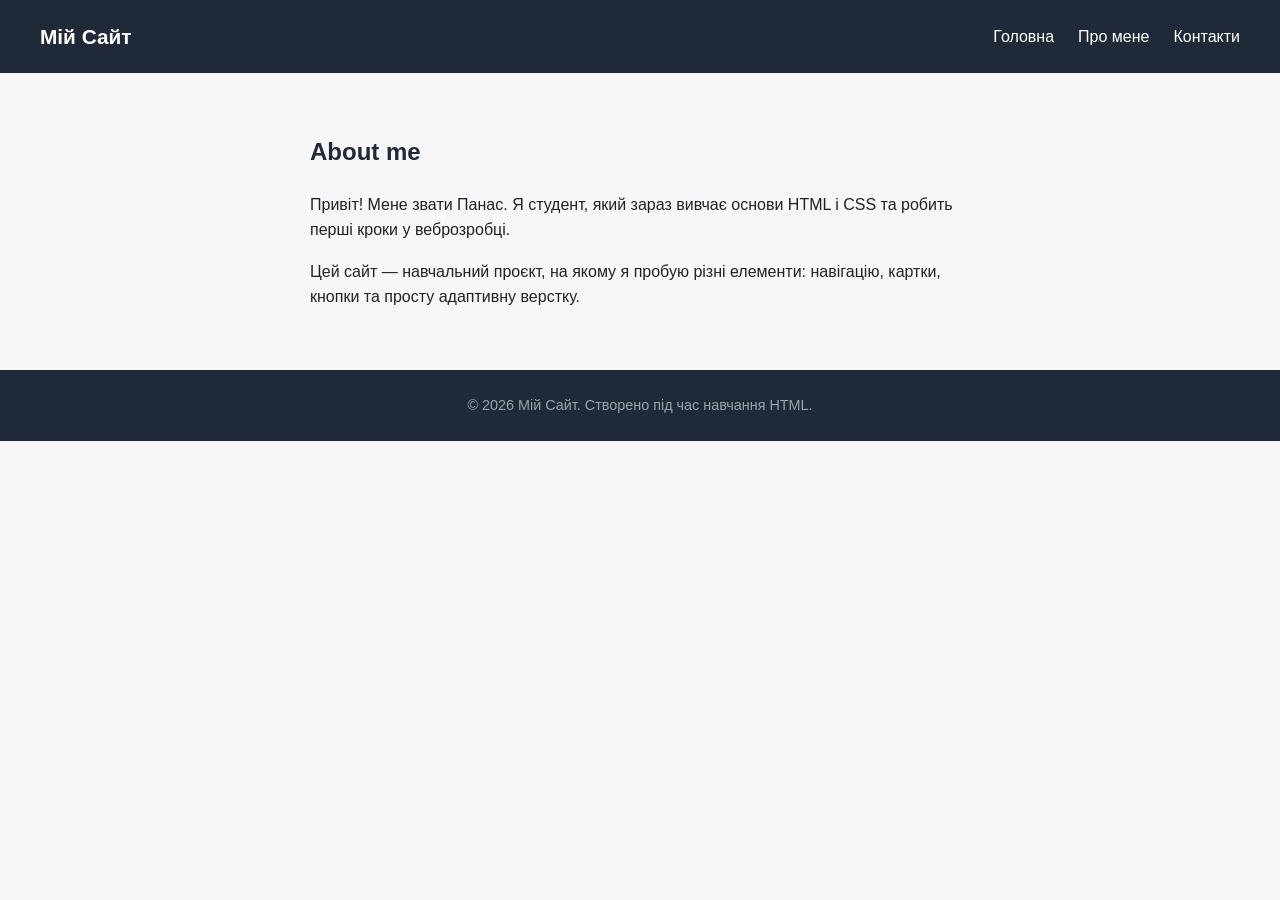
==== about.html @ bc59c991 "Перший коміт: базова структура сайту" ====
<!DOCTYPE html>
<html lang="uk">
<head>
    <meta charset="UTF-8">
    <meta name="viewport" content="width=device-width, initial-scale=1.0">
    <title>Про мене — Мій перший сайт</title>
    <link rel="stylesheet" href="css/style.css">
</head>
<body>

<header>
    <nav class="navbar">
        <div class="logo">Мій Сайт</div>
        <ul class="nav-links">
            <li><a href="index.html">Головна</a></li>
            <li><a href="about.html">Про мене</a></li>
            <li><a href="contact.html">Контакти</a></li>
        </ul>
    </nav>
</header>

<main>
    <section class="page-content">
        <h1> About me</h1>
        <p>Привіт! Мене звати Панас. Я студент, який зараз вивчає основи HTML і CSS
            та робить перші кроки у веброзробці.
        </p>
        <p> Цей сайт — навчальний проєкт, на якому я пробую різні елементи: навігацію,
            картки, кнопки та просту адаптивну верстку.
        </p>
    </section>
</main>

<footer>
    <p>&copy; 2026 Мій Сайт. Створено під час навчання HTML.</p>
</footer>

</body>
</html>
---- css/style.css ----
/* ===== Загальні налаштування ===== */
* {
  margin: 0;
  padding: 0;
  box-sizing: border-box;
}

body {
  font-family: 'Segoe UI', Arial, sans-serif;
  color: #222;
  line-height: 1.6;
  background: #f7f7f9;
}

a {
  text-decoration: none;
  color: inherit;
}

/* ===== Навігація ===== */
.navbar {
  display: flex;
  justify-content: space-between;
  align-items: center;
  padding: 20px 40px;
  background: #1f2937;
  color: white;
}

.logo {
  font-weight: bold;
  font-size: 1.3rem;
}

.nav-links {
  display: flex;
  list-style: none;
  gap: 24px;
}

.nav-links a {
  color: white;
  font-weight: 500;
  transition: color 0.2s;
}

.nav-links a:hover {
  color: #60a5fa;
}

/* ===== Hero-секція ===== */
.hero {
  display: flex;
  align-items: center;
  justify-content: center;
  gap: 48px;
  flex-wrap: wrap;
  padding: 80px 40px;
  color: white;
  text-align: left;

  /* Фонове зображення на весь блок + темний градієнт зверху для читабельності тексту */
  background-image:
          linear-gradient(135deg, rgba(31, 41, 55, 0.88), rgba(55, 65, 81, 0.88)),
          url('../images/img_1.png');
  background-size: cover;
  background-position: center;
  background-repeat: no-repeat;
}

.hero-content {
  max-width: 480px;
}

.hero h1 {
  font-size: 2.2rem;
  margin-bottom: 16px;
}

.hero p {
  font-size: 1.1rem;
  margin-bottom: 28px;
  opacity: 0.9;
}

.hero-photo img {
  width: 220px;
  height: 220px;
  object-fit: cover;
  border-radius: 50%;
  border: 4px solid rgba(255, 255, 255, 0.8);
  box-shadow: 0 6px 20px rgba(0, 0, 0, 0.3);
}

.btn {
  display: inline-block;
  padding: 12px 28px;
  background: #60a5fa;
  color: #1f2937;
  font-weight: 600;
  border-radius: 6px;
  transition: transform 0.15s, background 0.2s;
}

.btn:hover {
  background: #93c5fd;
  transform: translateY(-2px);
}

/* ===== Картки з перевагами ===== */
.features {
  display: flex;
  flex-wrap: wrap;
  justify-content: center;
  gap: 24px;
  padding: 60px 40px;
  max-width: 1000px;
  margin: 0 auto;
}

.card {
  background: white;
  color: black;
  border-radius: 10px;
  padding: 28px;
  flex: 1 1 250px;
  box-shadow: 0 2px 8px rgba(0, 0, 0, 0.06);
  text-align: center;
}

.card h2 {
  margin-bottom: 10px;
  color: #1f2937;
}

/* ===== Внутрішні сторінки ===== */
.page-content {
  max-width: 700px;
  margin: 60px auto;
  padding: 0 20px;
}

.page-content h1 {
  margin-bottom: 20px;
  color: #1f2937;
}

.page-content p {
  margin-bottom: 16px;
}

.contact-list {
  list-style: none;
  margin-top: 16px;
}

.contact-list li {
  margin-bottom: 10px;
  font-size: 1.05rem;
}

/* ===== Підвал ===== */
footer {
  text-align: center;
  padding: 24px;
  background: #1f2937;
  color: #9ca3af;
  font-size: 0.9rem;
}

/* ===== Адаптивність ===== */
@media (max-width: 600px) {
  .navbar {
    flex-direction: column;
    gap: 12px;
  }

  .nav-links {
    gap: 16px;
  }

  .hero {
    flex-direction: column-reverse;
    text-align: center;
    padding: 60px 20px;
  }

  .hero h1 {
    font-size: 1.6rem;
  }

  .hero-photo img {
    width: 160px;
    height: 160px;
  }

}
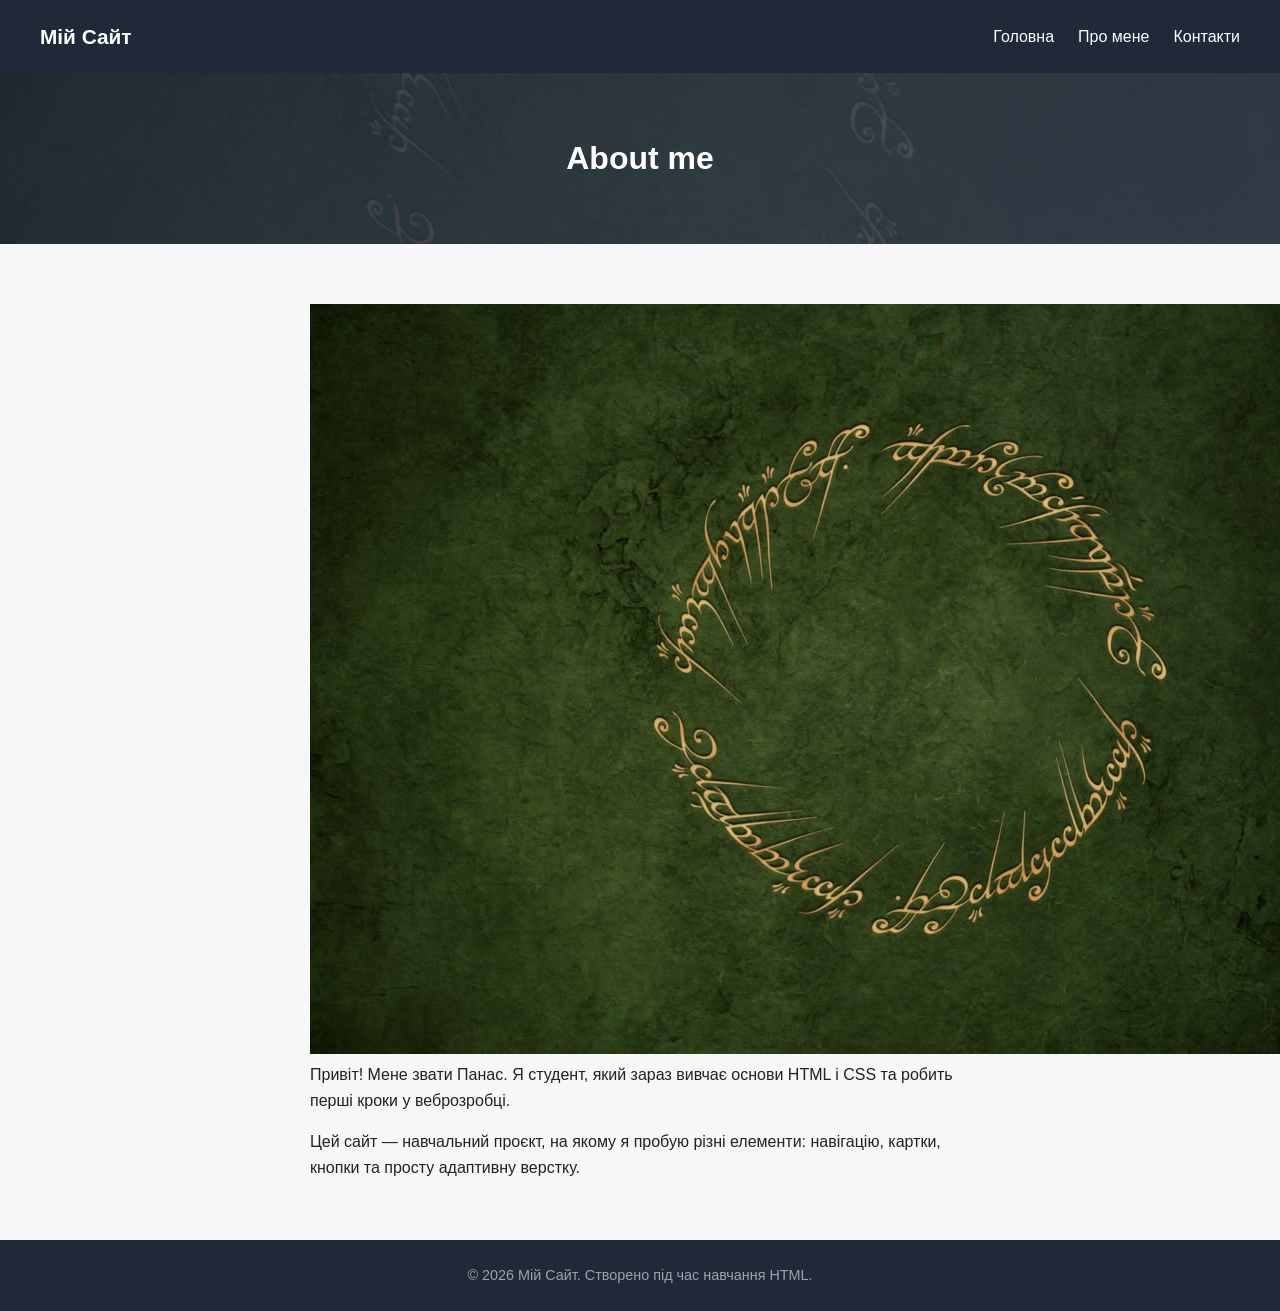
==== commit 2161fbb4: "Додав банери з фоном та фото на внутрішні сторінки" ====
--- a/about.html
+++ b/about.html
@@ -20,14 +20,20 @@
 </header>
 
 <main>
-    <section class="page-content">
+    <section class="page-banner">
         <h1> About me</h1>
-        <p>Привіт! Мене звати Панас. Я студент, який зараз вивчає основи HTML і CSS
+    </section>
+
+    <section class="page-content page-content--with-photo">
+        <img src="images/img_2.png" alt="My photo" class="about-photo">
+        <div>
+            <p>Привіт! Мене звати Панас. Я студент, який зараз вивчає основи HTML і CSS
             та робить перші кроки у веброзробці.
-        </p>
-        <p> Цей сайт — навчальний проєкт, на якому я пробую різні елементи: навігацію,
-            картки, кнопки та просту адаптивну верстку.
-        </p>
+            </p>
+            <p> Цей сайт — навчальний проєкт, на якому я пробую різні елементи: навігацію,
+              картки, кнопки та просту адаптивну верстку.
+            </p>
+        </div>
     </section>
 </main>
 
--- a/css/style.css
+++ b/css/style.css
@@ -133,6 +133,30 @@
   color: #1f2937;
 }
 
+
+/* ===== Банери на внутрішніх сторінках (About, Contact) ===== */
+.page-banner {
+  padding: 60px 40px;
+  text-align: center;
+  color: white;
+
+  background-image:
+          linear-gradient(135deg, rgba(31, 41, 55, 0.85), rgba(55, 65, 81, 0.85)),
+          url('../images/img_2.png');
+  background-size: cover;
+  background-position: center;
+  background-repeat: no-repeat;
+}
+
+.page-banner h1 {
+  font-size: 2rem;
+}
+
+.page-banner--contact {
+  background-image:
+          linear-gradient(135deg, rgba(31, 41, 55, 0.85), rgba(55, 65, 81, 0.85)),
+          url('../images/img_2.png');
+}
 /* ===== Внутрішні сторінки ===== */
 .page-content {
   max-width: 700px;
